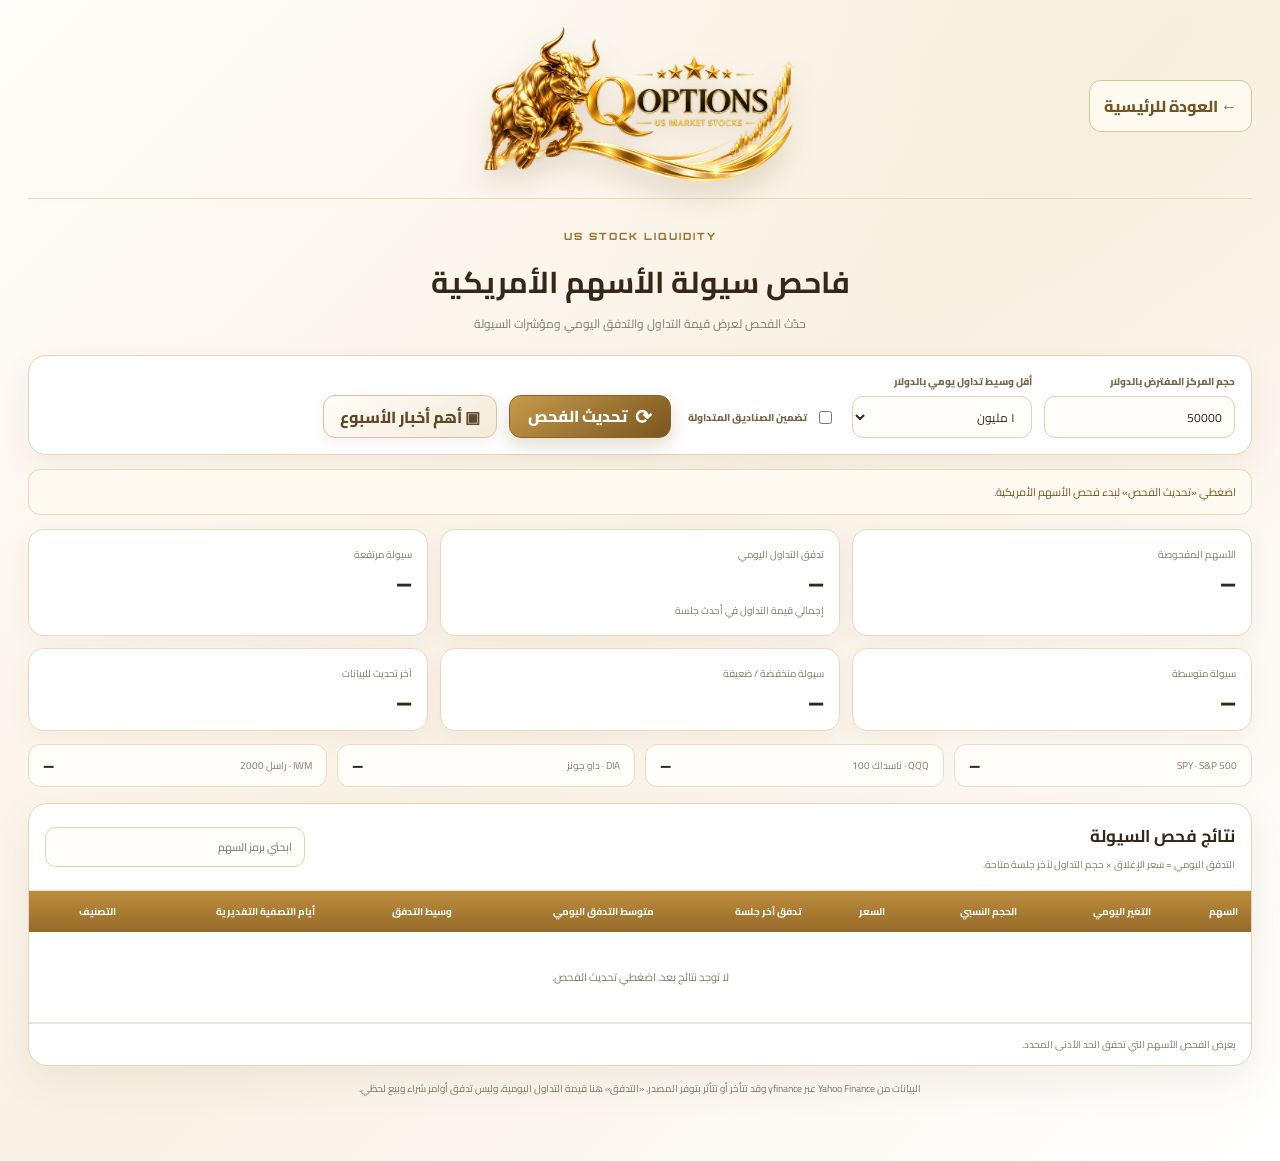
==== liquidity.html @ af5ac810 "Add files via upload" ====
<!DOCTYPE html>
<html lang="ar" dir="rtl">
<head>
  <meta charset="UTF-8">
  <meta name="viewport" content="width=device-width, initial-scale=1">
  <meta name="theme-color" content="#fcf8f1">
  <title>Q Options - فاحص سيولة الأسهم</title>
  <link rel="preconnect" href="https://fonts.googleapis.com">
  <link rel="preconnect" href="https://fonts.gstatic.com" crossorigin>
  <link href="https://fonts.googleapis.com/css2?family=Cairo:wght@400;500;600;700;800&family=Orbitron:wght@500;700;800&display=swap" rel="stylesheet">
  <link rel="stylesheet" href="liquidity.css?v=1">
</head>
<body>
  <main class="shell">
    <header class="head">
      <button class="back" onclick="location.href='index.html'">← <span>العودة للرئيسية</span></button>
      <img src="QQ.PNG" alt="Q Options" class="logo">
      <span class="head-spacer" aria-hidden="true"></span>
    </header>

    <section class="title">
      <span>US STOCK LIQUIDITY</span>
      <h1>فاحص سيولة الأسهم الأمريكية</h1>
      <p>حدّث الفحص لعرض قيمة التداول والتدفق اليومي ومؤشرات السيولة</p>
    </section>

    <section class="controls" aria-label="إعدادات الفحص">
      <label>حجم المركز المفترض بالدولار
        <input id="position" type="number" min="1" step="1000" value="50000">
      </label>
      <label>أقل وسيط تداول يومي بالدولار
        <select id="minDollarVol">
          <option value="1000000" selected>١ مليون</option>
          <option value="5000000">٥ ملايين</option>
          <option value="10000000">١٠ ملايين</option>
          <option value="50000000">٥٠ مليونًا</option>
        </select>
      </label>
      <label class="check-label"><input id="includeEtfs" type="checkbox"> تضمين الصناديق المتداولة</label>
      <button id="refreshBtn" class="refresh" type="button"><span>⟳</span> تحديث الفحص</button>
      <button id="eventsBtn" class="events-button" type="button"><span>▣</span> أهم أخبار الأسبوع</button>
    </section>

    <div id="notice" class="notice" role="status">اضغطي «تحديث الفحص» لبدء فحص الأسهم الأمريكية.</div>

    <section id="eventsPanel" class="events-panel" hidden>
      <div class="events-heading"><div><h2>أهم الأخبار والبيانات الاقتصادية المجدولة</h2><p>المواعيد المتبقية من أسبوع التقويم الحالي (الأحد إلى السبت) · بتوقيت السعودية</p></div><span id="eventsUpdated"></span></div>
      <div id="eventsList" class="events-list"><p class="events-empty">اضغطي زر «أهم أخبار الأسبوع» لجلب المواعيد.</p></div>
      <div class="event-sources">المصادر الرسمية: <a href="https://www.bls.gov/schedule/" target="_blank" rel="noopener">مكتب إحصاءات العمل BLS</a> · <a href="https://www.bea.gov/news/schedule/" target="_blank" rel="noopener">مكتب التحليل الاقتصادي BEA</a> · <a href="https://www.federalreserve.gov/monetarypolicy/fomccalendars.htm" target="_blank" rel="noopener">الاحتياطي الفيدرالي</a></div>
    </section>

    <section class="stats" aria-label="ملخص السيولة">
      <article><span>الأسهم المفحوصة</span><strong id="scanned">—</strong></article>
      <article><span>تدفق التداول اليومي</span><strong id="flow">—</strong><small>إجمالي قيمة التداول في أحدث جلسة</small></article>
      <article><span>سيولة مرتفعة</span><strong id="high">—</strong></article>
      <article><span>سيولة متوسطة</span><strong id="medium">—</strong></article>
      <article><span>سيولة منخفضة / ضعيفة</span><strong id="low">—</strong></article>
      <article><span>آخر تحديث للبيانات</span><strong id="updated">—</strong></article>
    </section>

    <section class="market-pulse" aria-label="نبض مؤشرات السوق">
      <article><span>SPY · S&amp;P 500</span><strong id="pulseSPY">—</strong></article>
      <article><span>QQQ · ناسداك 100</span><strong id="pulseQQQ">—</strong></article>
      <article><span>DIA · داو جونز</span><strong id="pulseDIA">—</strong></article>
      <article><span>IWM · راسل 2000</span><strong id="pulseIWM">—</strong></article>
    </section>

    <section class="table-card">
      <div class="table-heading">
        <div><h2>نتائج فحص السيولة</h2><p>التدفق اليومي = سعر الإغلاق × حجم التداول لآخر جلسة متاحة.</p></div>
        <input id="search" type="search" placeholder="ابحثي برمز السهم" aria-label="ابحثي برمز السهم">
      </div>
      <div class="table-scroll">
        <table>
          <thead><tr>
            <th>السهم</th><th>التغير اليومي</th><th>الحجم النسبي</th><th>السعر</th><th>تدفق آخر جلسة</th><th>متوسط التدفق اليومي</th><th>وسيط التدفق</th><th>أيام التصفية التقديرية</th><th>التصنيف</th>
          </tr></thead>
          <tbody id="results"><tr><td class="empty" colspan="9">لا توجد نتائج بعد. اضغطي تحديث الفحص.</td></tr></tbody>
        </table>
      </div>
      <footer id="resultCount">يعرض الفحص الأسهم التي تحقق الحد الأدنى المحدد.</footer>
    </section>
    <p class="disclaimer">البيانات من Yahoo Finance عبر yfinance وقد تتأخر أو تتأثر بتوفر المصدر. «التدفق» هنا قيمة التداول اليومية، وليس تدفق أوامر شراء وبيع لحظي.</p>
  </main>
  <script src="liquidity.js?v=1"></script>
</body>
</html>
---- liquidity.css ----
:root{--gold:#b18236;--dark:#362718;--muted:#887a69;--line:#e2cfac;--green:#23845c;--amber:#ca8124;--red:#c9484e}*{box-sizing:border-box}body{margin:0;color:var(--dark);font-family:Cairo,Arial,sans-serif;background:radial-gradient(circle at 85% 0,#f3dfb630,transparent 35%),linear-gradient(135deg,#fffdf9,#f9f1e5,#fff);min-height:100vh}.shell{width:min(1450px,100%);margin:auto;padding:16px 28px 50px}.head{display:grid;grid-template-columns:1fr minmax(300px,620px) 1fr;align-items:center;border-bottom:1px solid #eadbbf;padding-bottom:2px}.logo{display:block;width:100%;height:180px;object-fit:contain;filter:drop-shadow(0 13px 13px #6c4b1b30)}button{font:inherit;cursor:pointer}.back{justify-self:start;border:1px solid #d9c49d;background:#fffaf0;color:#725627;border-radius:12px;padding:10px 14px;font-weight:800}.title{text-align:center;margin:20px 0}.title>span{font:800 10px Orbitron;color:#9b7332;letter-spacing:2px}.title h1{margin:5px 0 2px;font-size:30px}.title p{margin:0;color:var(--muted);font-size:12px}.controls{display:flex;align-items:end;gap:12px;flex-wrap:wrap;background:#fff;border:1px solid #e5d5b9;border-radius:18px;padding:16px;margin:0 0 14px;box-shadow:0 12px 32px #64471710}.controls label{display:grid;gap:5px;font-size:10px;font-weight:800;color:#776548}.controls input:not([type=checkbox]),.controls select{height:42px;min-width:180px;border:1px solid #dfd1ba;background:#fffdf9;border-radius:11px;padding:0 12px;font:12px Cairo;color:var(--dark)}.controls .check-label{display:flex;align-items:center;gap:8px;height:42px;padding:0 5px}.refresh{height:43px;border:1px solid #8d6325;color:#fff;background:linear-gradient(145deg,#c79b4c,#79551d);box-shadow:0 8px 18px #76531d35;border-radius:12px;padding:0 18px;font-weight:800}.refresh span{font-size:20px;vertical-align:-2px;margin-left:5px}.refresh:disabled{opacity:.65;cursor:wait}.notice{border:1px solid #e7d9c0;background:#fffaf0;color:#755522;border-radius:12px;padding:12px 15px;margin-bottom:14px;font-size:11px}.notice.error{border-color:#efc8cc;background:#fff7f7;color:#8b3038}.notice.loading{border-color:#d9c49d;background:#fbf4e7;color:#755522}.stats{display:grid;grid-template-columns:repeat(3,1fr);gap:12px;margin-bottom:16px}.stats article{background:#fff;border:1px solid #e7d9c0;border-radius:15px;padding:15px;box-shadow:0 8px 22px #70501c0d}.stats article span,.stats article small{display:block;color:var(--muted);font-size:10px}.stats article strong{display:block;font:800 20px Orbitron,Cairo,sans-serif;margin-top:7px;overflow-wrap:anywhere}.stats article small{margin-top:5px}.table-card{background:#fff;border:1px solid #e5d5b9;border-radius:19px;box-shadow:0 15px 42px #64471714;overflow:hidden}.table-heading{display:flex;align-items:center;justify-content:space-between;gap:15px;padding:16px;border-bottom:1px solid #eee3cf}.table-heading h2{font-size:17px;margin:0}.table-heading p{font-size:10px;color:var(--muted);margin:3px 0 0}.table-heading input{height:40px;width:min(260px,100%);border:1px solid #dfd1ba;background:#fffdf9;border-radius:11px;padding:0 12px;font:11px Cairo}.table-scroll{overflow:auto}table{width:100%;min-width:1050px;border-collapse:collapse}th{font-size:10px;background:linear-gradient(180deg,#bd8d3d,#966b29);color:#fff;padding:11px 13px;text-align:right;white-space:nowrap}td{font-size:11px;padding:11px 13px;border-bottom:1px solid #eee5d5;white-space:nowrap}tbody tr:hover{background:#fffaf1}.ticker{font-weight:900;direction:ltr;display:inline-block}.tier{display:inline-block;border-radius:18px;padding:4px 9px;font-size:9px;font-weight:800}.tier.high{background:#e5f5ed;color:var(--green)}.tier.medium{background:#fff0d9;color:var(--amber)}.tier.low,.tier.illiquid{background:#fae4e6;color:var(--red)}.empty{text-align:center!important;padding:35px;color:var(--muted)}.table-card footer{padding:11px 15px;color:var(--muted);font-size:10px;border-top:1px solid #eee3cf}.disclaimer{font-size:10px;color:#827665;text-align:center;margin:13px 0}.spin{animation:spin .9s linear infinite}@keyframes spin{to{transform:rotate(360deg)}}
.market-pulse{display:grid;grid-template-columns:repeat(4,1fr);gap:10px;margin:-3px 0 16px}.market-pulse article{display:flex;justify-content:space-between;align-items:center;background:#fffdf9;border:1px solid #eadbbf;border-radius:12px;padding:11px 14px;font-size:10px;color:var(--muted)}.market-pulse strong{font:800 14px Orbitron,Cairo,sans-serif;color:var(--dark);direction:ltr}.market-pulse strong.up{color:var(--green)}.market-pulse strong.down{color:var(--red)}
@media(max-width:800px){.shell{padding:10px 14px 35px}.head{grid-template-columns:1fr 1.8fr 1fr}.logo{height:120px}.back span{display:none}.back{font-size:9px;padding:9px}.title{margin:10px 0 15px}.title h1{font-size:23px}.controls{align-items:stretch}.controls label{flex:1 1 42%}.controls input:not([type=checkbox]),.controls select{width:100%;min-width:0}.controls .check-label{flex-basis:100%}.refresh,.events-button{width:100%}.stats{grid-template-columns:1fr 1fr;gap:9px}.stats article{padding:11px}.stats article strong{font-size:16px}.market-pulse{grid-template-columns:1fr 1fr}.market-pulse article{padding:10px}.market-pulse strong{font-size:12px}.events-heading{align-items:flex-start;flex-direction:column}.event-row{grid-template-columns:1fr;gap:5px}.event-impact{justify-self:start}.table-heading{align-items:stretch;flex-direction:column}.table-heading input{width:100%}}
.events-button{height:43px;border:1px solid #d3c2a3;color:#5d4a2b;background:linear-gradient(145deg,#fffdf8,#f3ead9);box-shadow:0 6px 14px #76531d12;border-radius:12px;padding:0 16px;font-weight:800}.events-panel{background:#fff;border:1px solid #e5d5b9;border-radius:18px;padding:16px;margin:0 0 16px;box-shadow:0 12px 32px #64471710}.events-panel[hidden]{display:none}.events-heading{display:flex;align-items:center;justify-content:space-between;gap:12px}.events-heading h2{margin:0;font-size:16px}.events-heading p{margin:3px 0 0;color:var(--muted);font-size:10px}.events-heading>span{font-size:10px;color:var(--muted)}.events-list{display:grid;gap:9px;margin-top:13px}.event-row{display:grid;grid-template-columns:150px 1fr 105px;align-items:center;gap:12px;border:1px solid #eee3cf;border-radius:13px;padding:12px}.event-date{font-size:10px;font-weight:800;color:#775522}.event-title{font-size:12px;font-weight:800}.event-source{display:inline-block;margin-top:3px;color:var(--muted);font-size:9px}.event-impact{justify-self:start;border-radius:18px;padding:4px 9px;font-size:9px;font-weight:800;background:#fff0d9;color:var(--amber)}.event-impact.high{background:#fae4e6;color:var(--red)}.events-empty{padding:15px;text-align:center;color:var(--muted);font-size:11px}.event-sources{margin-top:12px;padding-top:10px;border-top:1px solid #eee3cf;color:var(--muted);font-size:9px}.event-sources a{color:#805d25;font-weight:800}
@media(max-width:800px){.events-heading{align-items:flex-start;flex-direction:column}.event-row{grid-template-columns:1fr;gap:5px}.event-impact{justify-self:start}}
.event-date small{display:block;margin-top:3px;font-size:8px;font-weight:500;color:var(--muted)}
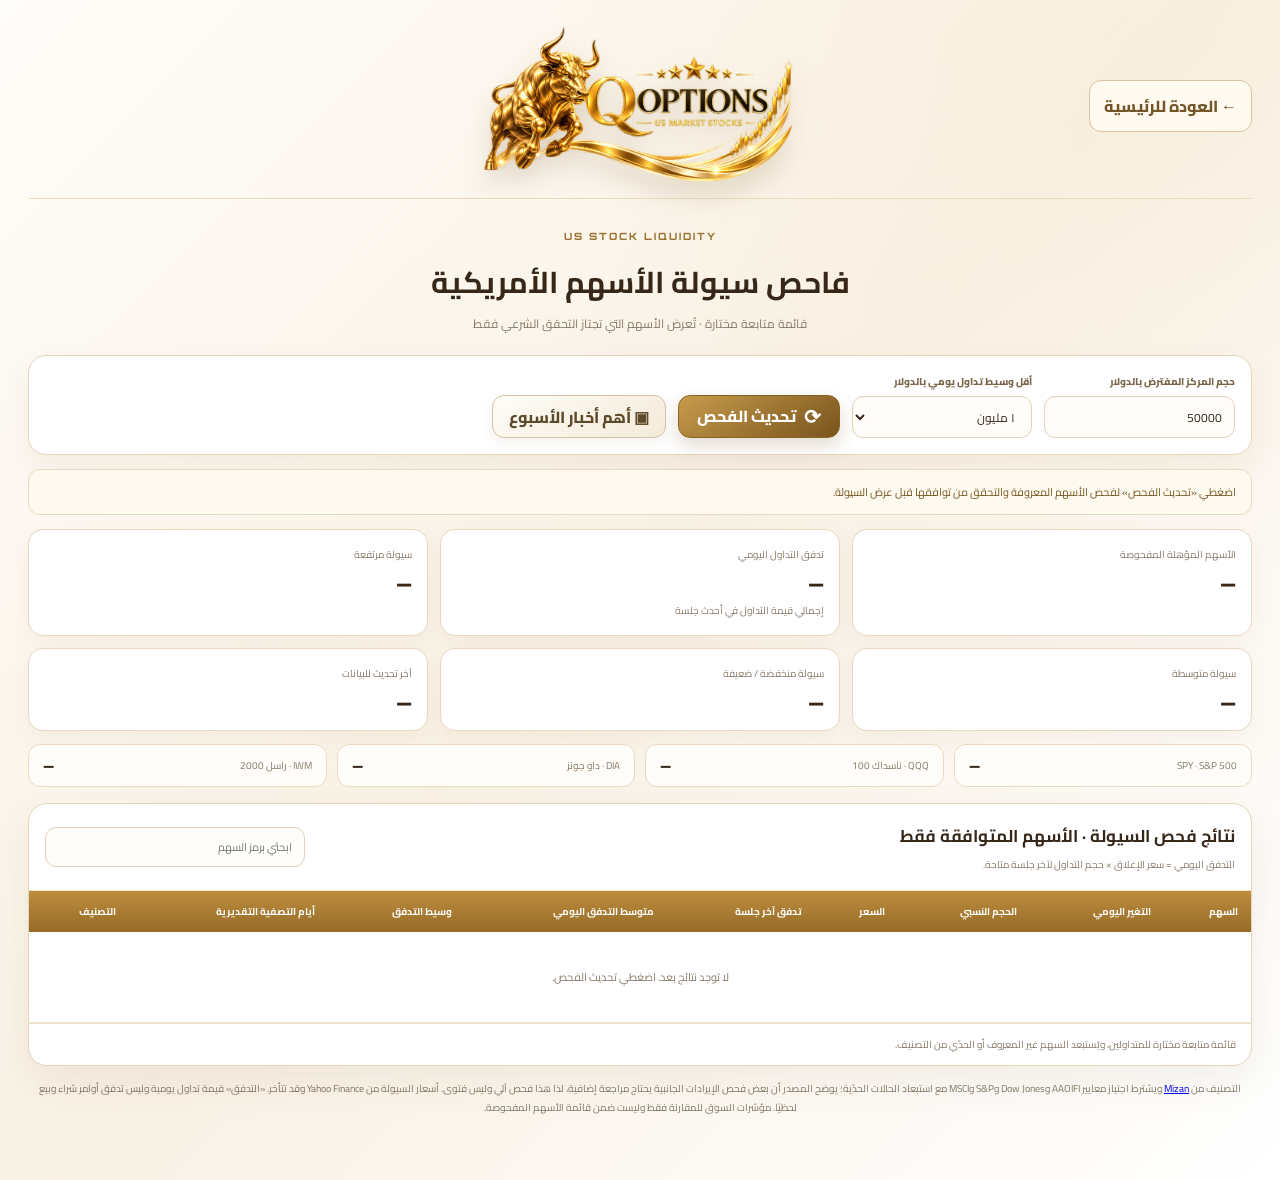
==== commit dc0581cf: "Add files via upload" ====
--- a/liquidity.html
+++ b/liquidity.html
@@ -8,7 +8,7 @@
   <link rel="preconnect" href="https://fonts.googleapis.com">
   <link rel="preconnect" href="https://fonts.gstatic.com" crossorigin>
   <link href="https://fonts.googleapis.com/css2?family=Cairo:wght@400;500;600;700;800&family=Orbitron:wght@500;700;800&display=swap" rel="stylesheet">
-  <link rel="stylesheet" href="liquidity.css?v=1">
+  <link rel="stylesheet" href="liquidity.css?v=2">
 </head>
 <body>
   <main class="shell">
@@ -21,7 +21,7 @@
     <section class="title">
       <span>US STOCK LIQUIDITY</span>
       <h1>فاحص سيولة الأسهم الأمريكية</h1>
-      <p>حدّث الفحص لعرض قيمة التداول والتدفق اليومي ومؤشرات السيولة</p>
+      <p>قائمة متابعة مختارة · تُعرض الأسهم التي تجتاز التحقق الشرعي فقط</p>
     </section>
 
     <section class="controls" aria-label="إعدادات الفحص">
@@ -36,21 +36,20 @@
           <option value="50000000">٥٠ مليونًا</option>
         </select>
       </label>
-      <label class="check-label"><input id="includeEtfs" type="checkbox"> تضمين الصناديق المتداولة</label>
       <button id="refreshBtn" class="refresh" type="button"><span>⟳</span> تحديث الفحص</button>
       <button id="eventsBtn" class="events-button" type="button"><span>▣</span> أهم أخبار الأسبوع</button>
     </section>
 
-    <div id="notice" class="notice" role="status">اضغطي «تحديث الفحص» لبدء فحص الأسهم الأمريكية.</div>
+    <div id="notice" class="notice" role="status">اضغطي «تحديث الفحص» لفحص الأسهم المعروفة والتحقق من توافقها قبل عرض السيولة.</div>
 
     <section id="eventsPanel" class="events-panel" hidden>
-      <div class="events-heading"><div><h2>أهم الأخبار والبيانات الاقتصادية المجدولة</h2><p>المواعيد المتبقية من أسبوع التقويم الحالي (الأحد إلى السبت) · بتوقيت السعودية</p></div><span id="eventsUpdated"></span></div>
+      <div class="events-heading"><div><h2>أهم أخبار وبيانات الأسبوع</h2><p>من الاثنين إلى الجمعة للأسبوع الذي يبدأ فيه تاريخ «من» في تقويم الرئيسية، مع إبقاء المواعيد السابقة · بتوقيت السعودية</p></div><span id="eventsUpdated"></span></div>
       <div id="eventsList" class="events-list"><p class="events-empty">اضغطي زر «أهم أخبار الأسبوع» لجلب المواعيد.</p></div>
       <div class="event-sources">المصادر الرسمية: <a href="https://www.bls.gov/schedule/" target="_blank" rel="noopener">مكتب إحصاءات العمل BLS</a> · <a href="https://www.bea.gov/news/schedule/" target="_blank" rel="noopener">مكتب التحليل الاقتصادي BEA</a> · <a href="https://www.federalreserve.gov/monetarypolicy/fomccalendars.htm" target="_blank" rel="noopener">الاحتياطي الفيدرالي</a></div>
     </section>
 
     <section class="stats" aria-label="ملخص السيولة">
-      <article><span>الأسهم المفحوصة</span><strong id="scanned">—</strong></article>
+      <article><span>الأسهم المؤهلة المفحوصة</span><strong id="scanned">—</strong></article>
       <article><span>تدفق التداول اليومي</span><strong id="flow">—</strong><small>إجمالي قيمة التداول في أحدث جلسة</small></article>
       <article><span>سيولة مرتفعة</span><strong id="high">—</strong></article>
       <article><span>سيولة متوسطة</span><strong id="medium">—</strong></article>
@@ -67,7 +66,7 @@
 
     <section class="table-card">
       <div class="table-heading">
-        <div><h2>نتائج فحص السيولة</h2><p>التدفق اليومي = سعر الإغلاق × حجم التداول لآخر جلسة متاحة.</p></div>
+      <div><h2>نتائج فحص السيولة · الأسهم المتوافقة فقط</h2><p>التدفق اليومي = سعر الإغلاق × حجم التداول لآخر جلسة متاحة.</p></div>
         <input id="search" type="search" placeholder="ابحثي برمز السهم" aria-label="ابحثي برمز السهم">
       </div>
       <div class="table-scroll">
@@ -78,10 +77,10 @@
           <tbody id="results"><tr><td class="empty" colspan="9">لا توجد نتائج بعد. اضغطي تحديث الفحص.</td></tr></tbody>
         </table>
       </div>
-      <footer id="resultCount">يعرض الفحص الأسهم التي تحقق الحد الأدنى المحدد.</footer>
+      <footer id="resultCount">قائمة متابعة مختارة للمتداولين، ويُستبعد السهم غير المعروف أو الحدّي من التصنيف.</footer>
     </section>
-    <p class="disclaimer">البيانات من Yahoo Finance عبر yfinance وقد تتأخر أو تتأثر بتوفر المصدر. «التدفق» هنا قيمة التداول اليومية، وليس تدفق أوامر شراء وبيع لحظي.</p>
+    <p class="disclaimer">التصنيف من <a href="https://askmizan.com/api-docs" target="_blank" rel="noopener">Mizan</a> ويشترط اجتياز معايير AAOIFI وDow Jones وS&amp;P وMSCI مع استبعاد الحالات الحدّية؛ يوضح المصدر أن بعض فحص الإيرادات الجانبية يحتاج مراجعة إضافية، لذا هذا فحص آلي وليس فتوى. أسعار السيولة من Yahoo Finance وقد تتأخر. «التدفق» قيمة تداول يومية وليس تدفق أوامر شراء وبيع لحظيًا. مؤشرات السوق للمقارنة فقط وليست ضمن قائمة الأسهم المفحوصة.</p>
   </main>
-  <script src="liquidity.js?v=1"></script>
+  <script src="liquidity.js?v=2"></script>
 </body>
 </html>
